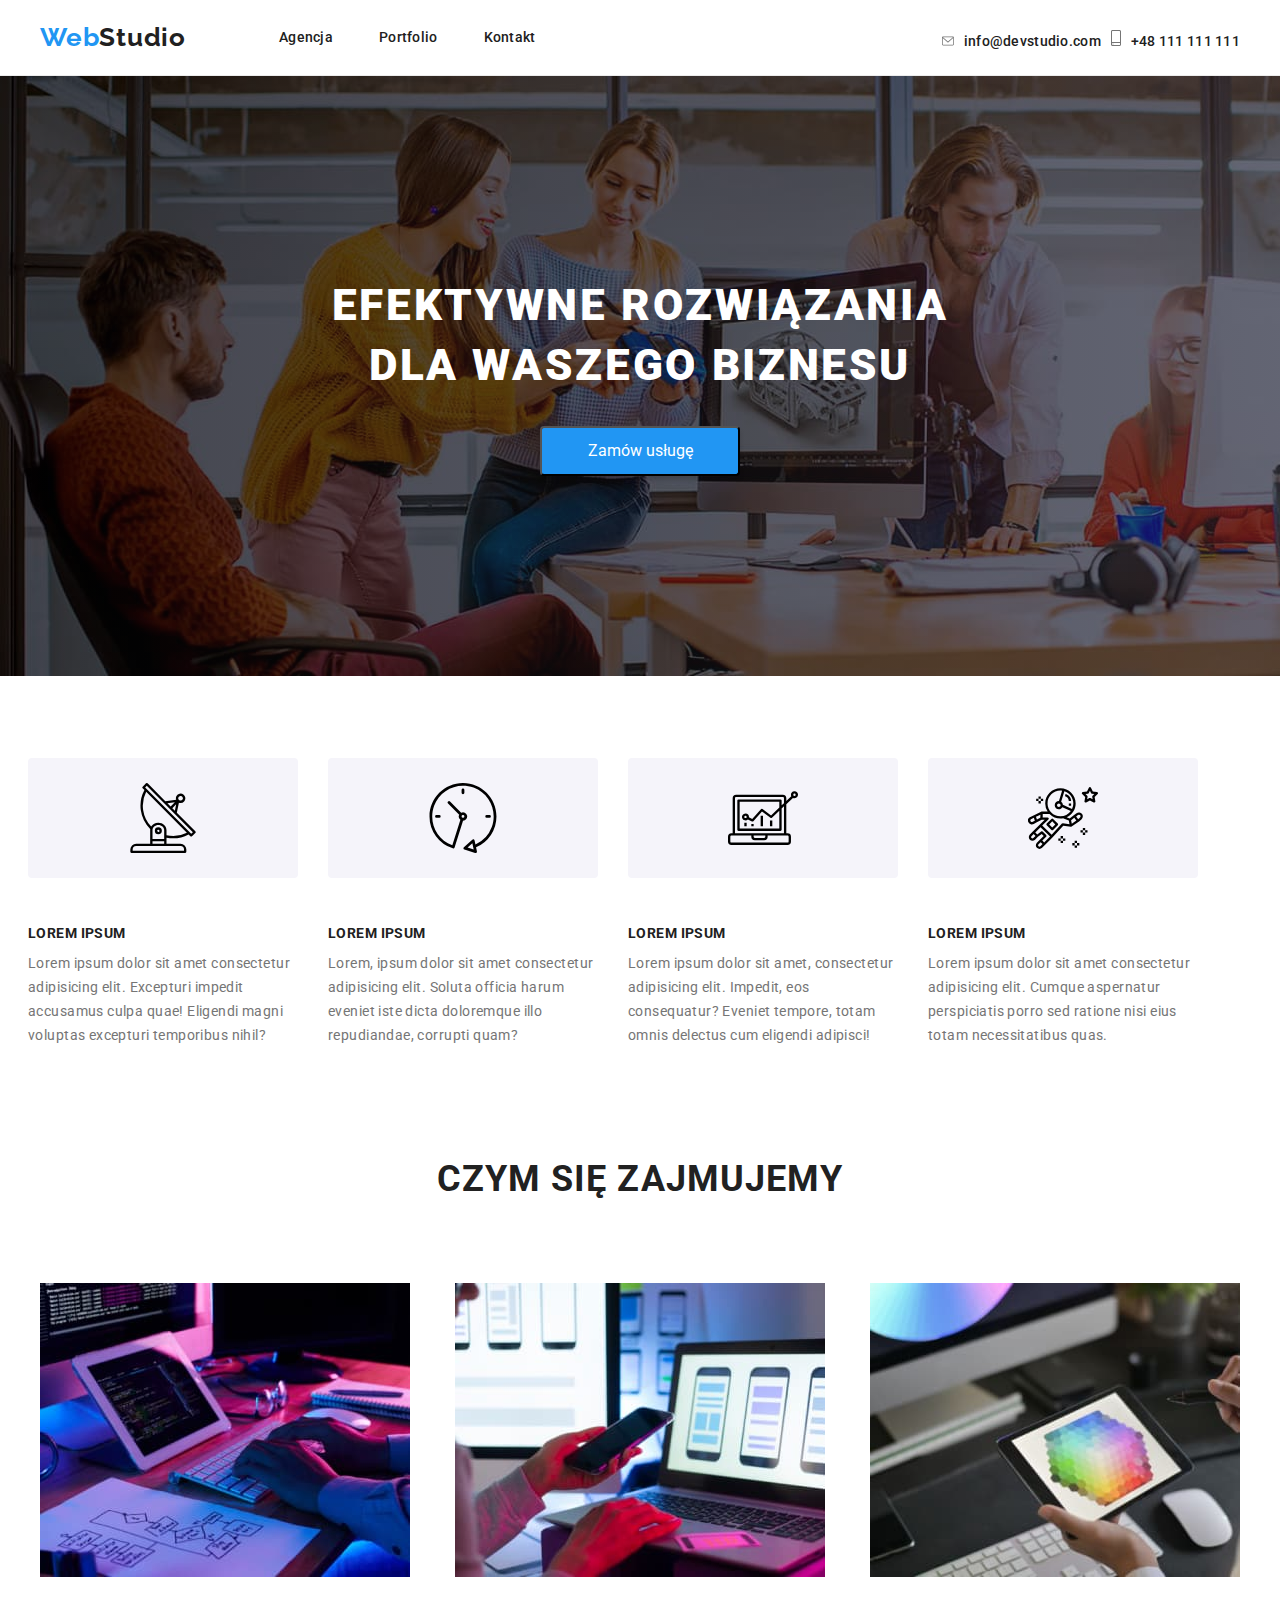
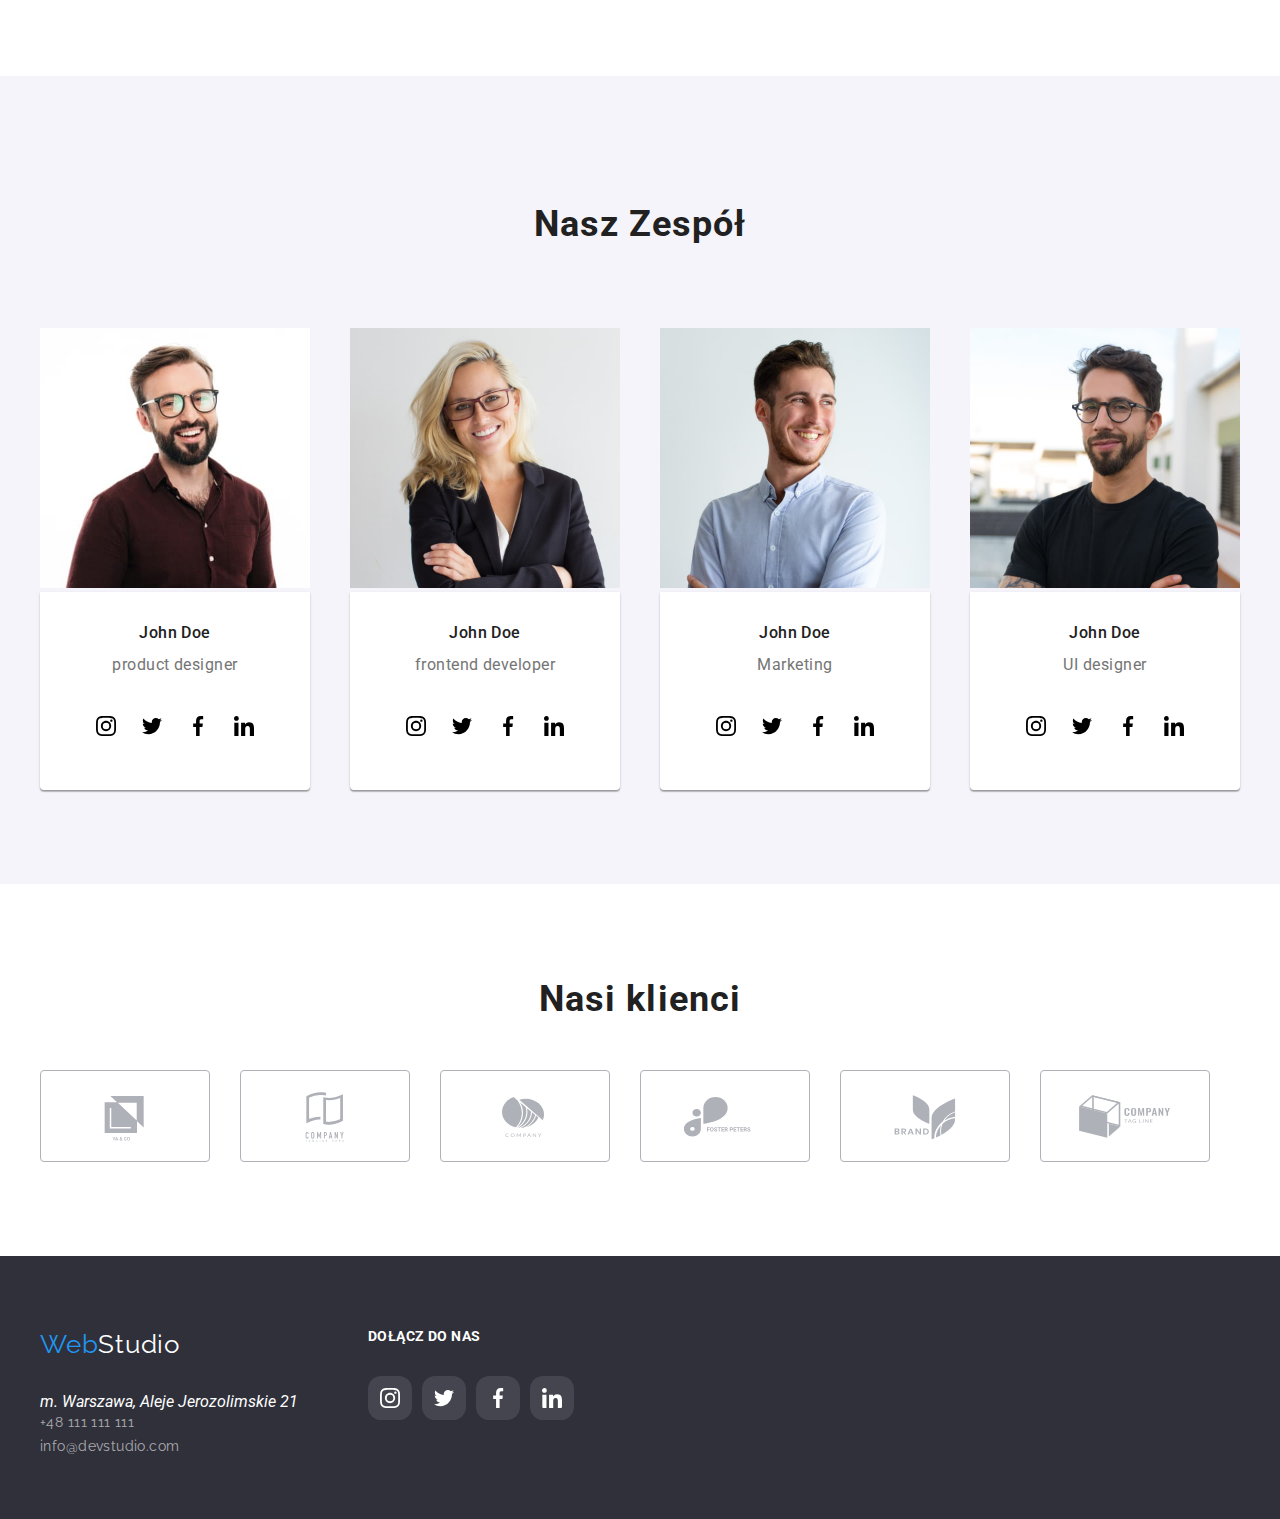
==== index.html @ 5918b205 "hw04 create" ====
<!DOCTYPE html>
<html lang="pl">
  <head>
    <meta charset="UTF-8" />
    <meta http-equiv="X-UA-Compatible" content="IE=edge" />
    <meta name="viewport" content="width=device-width, initial-scale=1.0" />
    <link
      rel="stylesheet"
      href="https://cdnjs.cloudflare.com/ajax/libs/modern-normalize/1.0.0/modern-normalize.min.css"
    />
    <link rel="stylesheet" href="css/styles.css" />
    <link rel="preconnect" href="https://fonts.googleapis.com" />
    <link rel="preconnect" href="https://fonts.gstatic.com" crossorigin />
    <link
      href="https://fonts.googleapis.com/css2?family=Raleway:wght@700&family=Roboto:wght@400;500;700;900&display=swap"
      rel="stylesheet"
    />
    <title>Studio</title>
  </head>
  <body>
    <header>
      <nav class="navigation">
        <div class="container navigation-box">
          <ul class="navigation-list-primary">
            <li class="logo">
              <a class="logo-header" href="#">
                <span class="logo-text-color-primary">Web</span>Studio</a
              >
            </li>
            <li class="agencja">
              <a href="index.html" class="link">Agencja</a>
            </li>
            <li class="portfolio">
              <a href="portfolio.html" class="link">Portfolio</a>
            </li>

            <li class="contact-header">
              <a href="#Kontakt" class="link">Kontakt</a>
            </li>
          </ul>
          <ul class="navigation-list-secondary">
            <li class="contact-phone">
              <svg width="10px" height="16px" class="logo-smartphone">
                <use href="/images/icons.svg#icon-smartphone"></use>
              </svg>
              <a href="#" class="contact-phone">+48 111 111 111</a>
            </li>
            <li class="contact-mail">
              <svg width="12px" height="10px" class="logo-envelope">
                <use href="/images/icons.svg#icon-envelope"></use>
              </svg>
              <a href="#" class="contact-mail">info@devstudio.com</a>
            </li>
          </ul>
        </div>
      </nav>
    </header>
    <main class="main">
      <div class="bg_color_top_main">
        <div class="container">
          <section class="title_main">
            <div class="section_main">
              <h1>
                <div class="title title_box">
                  EFEKTYWNE ROZWIĄZANIA DLA WASZEGO BIZNESU
                </div>
              </h1>
              <div class="button_box">
                <button type="button" class="button button_box" :hover :focus>
                  Zamów usługę
                </button>
              </div>
            </div>
          </section>
        </div>
      </div>
      <section class="section_content">
        <div class="container">
          <ul class="emulated-flex-gap">
            <li>
              <svg width="270px" height="120px" class="icons-atuty">
                <use href="/images/icons.svg#icon-antenna-1"></use>
              </svg>
            </li>
            <li>
              <svg width="270px" height="120px" class="icons-atuty">
                <use href="/images/icons.svg#icon-clock-1"></use>
              </svg>
            </li>
            <li>
              <svg width="270px" height="120px" class="icons-atuty">
                <use href="/images/icons.svg#icon-diagram-1"></use>
              </svg>
            </li>
            <li>
              <svg width="270px" height="120px" class="icons-atuty">
                <use href="/images/icons.svg#icon-astronaut-1"></use>
              </svg>
            </li>
          </ul>
          <ul class="content emulated-flex-gap">
            <li>
              <h2 class="title">Lorem Ipsum</h2>
              <p class="text">
                Lorem ipsum dolor sit amet consectetur adipisicing elit.
                Excepturi impedit accusamus culpa quae! Eligendi magni voluptas
                excepturi temporibus nihil?
              </p>
            </li>
            <li>
              <h2 class="title">Lorem Ipsum</h2>
              <p class="text">
                Lorem, ipsum dolor sit amet consectetur adipisicing elit. Soluta
                officia harum eveniet iste dicta doloremque illo repudiandae,
                corrupti quam?
              </p>
            </li>
            <li>
              <h2 class="title">Lorem Ipsum</h2>
              <p class="text">
                Lorem ipsum dolor sit amet, consectetur adipisicing elit.
                Impedit, eos consequatur? Eveniet tempore, totam omnis delectus
                cum eligendi adipisci!
              </p>
            </li>
            <li>
              <h2 class="title">Lorem Ipsum</h2>
              <p class="text">
                Lorem ipsum dolor sit amet consectetur adipisicing elit. Cumque
                aspernatur perspiciatis porro sed ratione nisi eius totam
                necessitatibus quas.
              </p>
            </li>
          </ul>
        </div>
      </section>
      <section class="our_job">
        <div class="container">
          <h2 class="title-main">CZYM SIĘ ZAJMUJEMY</h2>
          <ul class="our_jobs_list">
            <li>
              <img
                class="graph"
                src="images/obrazek1.jpg"
                width="370"
                height="294"
                alt="picture of a programist"
              />
            </li>
            <li>
              <img
                class="graph"
                src="images/obrazek2.jpg"
                width="370"
                height="294"
                alt="picture of a mobile tester"
              />
            </li>
            <li>
              <img
                class="graph"
                src="images/obrazek3.jpg"
                width="370"
                height="294"
                alt="picture of a graphic designer"
              />
            </li>
          </ul>
        </div>
      </section>
      <section class="our_team bg_color_bottom_main">
        <div class="container">
          <h2 class="title-main">Nasz Zespół</h2>
          <ul class="cards">
            <li class="card">
              <figure>
                <img
                  src="images/osoba1.jpg"
                  width="270"
                  height="260"
                  alt="picture of a product designer"
                />
                <figcaption>
                  <p class="person">John Doe</p>
                  <p class="function">product designer</p>
                  <div class="icons_person">
                    <ul class="icons-list">
                      <li class="icons-item-list">
                        <svg width="44px" height="44px" class="icon-person">
                          <use href="/images/icons.svg#icon-instagram-2"></use>
                        </svg>
                      </li>
                      <li>
                        <svg width="44px" height="44px" class="icon-person">
                          <use href="/images/icons.svg#icon-twitter-1"></use>
                        </svg>
                      </li>
                      <li>
                        <svg width="44px" height="44px" class="icon-person">
                          <use href="/images/icons.svg#icon-facebook-1"></use>
                        </svg>
                      </li>
                      <li>
                        <svg width="44px" height="44px" class="icon-person">
                          <use href="/images/icons.svg#icon-linkedin-1"></use>
                        </svg>
                      </li>
                    </ul>
                  </div>
                </figcaption>
              </figure>
            </li>
            <li class="card">
              <figure>
                <img
                  src="images/osoba2.jpg"
                  width="270"
                  height="260"
                  alt="picture of a frontend developer"
                />
                <figcaption>
                  <p class="person">John Doe</p>
                  <p class="function">frontend developer</p>
                  <div class="icons_person">
                    <ul class="icons-list">
                      <li class="icons-item-list">
                        <svg width="44px" height="44px" class="icon-person">
                          <use href="/images/icons.svg#icon-instagram-2"></use>
                        </svg>
                      </li>
                      <li>
                        <svg width="44px" height="44px" class="icon-person">
                          <use href="/images/icons.svg#icon-twitter-1"></use>
                        </svg>
                      </li>
                      <li>
                        <svg width="44px" height="44px" class="icon-person">
                          <use href="/images/icons.svg#icon-facebook-1"></use>
                        </svg>
                      </li>
                      <li>
                        <svg width="44px" height="44px" class="icon-person">
                          <use href="/images/icons.svg#icon-linkedin-1"></use>
                        </svg>
                      </li>
                    </ul>
                  </div>
                </figcaption>
              </figure>
            </li>
            <li class="card">
              <figure>
                <img
                  src="images/osoba3.jpg"
                  width="270"
                  height="260"
                  alt="picture of a marketing"
                />
                <figcaption>
                  <p class="person">John Doe</p>
                  <p class="function">Marketing</p>
                  <div class="icons_person">
                    <ul class="icons-list">
                      <li class="icons-item-list">
                        <svg width="44px" height="44px" class="icon-person">
                          <use href="/images/icons.svg#icon-instagram-2"></use>
                        </svg>
                      </li>
                      <li>
                        <svg width="44px" height="44px" class="icon-person">
                          <use href="/images/icons.svg#icon-twitter-1"></use>
                        </svg>
                      </li>
                      <li>
                        <svg width="44px" height="44px" class="icon-person">
                          <use href="/images/icons.svg#icon-facebook-1"></use>
                        </svg>
                      </li>
                      <li>
                        <svg width="44px" height="44px" class="icon-person">
                          <use href="/images/icons.svg#icon-linkedin-1"></use>
                        </svg>
                      </li>
                    </ul>
                  </div>
                </figcaption>
              </figure>
            </li>
            <li class="card">
              <figure>
                <img
                  src="images/osoba4.jpg"
                  width="270"
                  height="260"
                  alt="picture of a UI designer"
                />
                <figcaption>
                  <p class="person">John Doe</p>
                  <p class="function">UI designer</p>
                  <div class="icons_person">
                    <ul class="icons-list">
                      <li class="icons-item-list">
                        <svg width="44px" height="44px" class="icon-person">
                          <use href="/images/icons.svg#icon-instagram-2"></use>
                        </svg>
                      </li>
                      <li>
                        <svg width="44px" height="44px" class="icon-person">
                          <use href="/images/icons.svg#icon-twitter-1"></use>
                        </svg>
                      </li>
                      <li>
                        <svg width="44px" height="44px" class="icon-person">
                          <use href="/images/icons.svg#icon-facebook-1"></use>
                        </svg>
                      </li>
                      <li>
                        <svg width="44px" height="44px" class="icon-person">
                          <use href="/images/icons.svg#icon-linkedin-1"></use>
                        </svg>
                      </li>
                    </ul>
                  </div>
                </figcaption>
              </figure>
            </li>
          </ul>
        </div>
      </section>
      <section>
        <div class="container">
          <h2 class="title-customers">Nasi klienci</h2>
<ul class="customers_list">
  <li class="customers_list_item"><svg width="170px" height="92px" class="icon-customer">
    <use href="/images/icons.svg#icon-Logo"></use>
  </svg></li>
  <li class="customers_list_item"><svg width="170px" height="92px" class="icon-customer">
    <use href="/images/icons.svg#icon-Logo-1"></use>
  </svg></li>
  <li class="customers_list_item"><svg width="170px" height="92px" class="icon-customer">
    <use href="/images/icons.svg#icon-Logo-2"></use>
  </svg></li>
  <li class="customers_list_item"><svg width="170px" height="92px" class="icon-customer">
    <use href="/images/icons.svg#icon-Logo-3"></use>
  </svg></li>
  <li class="customers_list_item"><svg width="170px" height="92px" class="icon-customer">
    <use href="/images/icons.svg#icon-Logo-4"></use>
  </svg></li>
  <li class="customers_list_item"><svg width="170px" height="92px" class="icon-customer">
    <use href="/images/icons.svg#icon-Logo-5"></use>
  </svg></li>
</ul>
      </section>
    </main>

    <footer class="footer">
      <div class="container">
        <ul class="foot_align">
          <li class="foot-left">
            <a href="WebStudio" class="link link_logo"
              ><span class="blue-color">Web</span
              ><span class="white-color">Studio</span></a
            >

            <address class="address">
              <ul>
                <li>
                  <p class="white-color">m. Warszawa, Aleje Jerozolimskie 21</p>
                </li>
                <li>
                  <a href="tel:+48111111111" class="link">+48 111 111 111</a>
                </li>
                <li>
                  <a href="mailto:info@devstudio.com" class="link"
                    >info@devstudio.com</a
                  >
                </li>
              </ul>
            </address>
          </li>
          <li class="foot-right">
            <p class="joinus">dołącz do nas</p>
            <ul class="joinus-list">
              <li class="joinus-item-list">
                <svg width="44px" height="44px" class="icon-joinus">
                  <use href="/images/icons.svg#icon-instagram-2"></use>
                </svg>
              </li>
              <li>
                <svg width="44px" height="44px" class="icon-joinus">
                  <use href="/images/icons.svg#icon-twitter-1"></use>
                </svg>
              </li>
              <li>
                <svg width="44px" height="44px" class="icon-joinus">
                  <use href="/images/icons.svg#icon-facebook-1"></use>
                </svg>
              </li>
              <li>
                <svg width="44px" height="44px" class="icon-joinus">
                  <use href="/images/icons.svg#icon-linkedin-1"></use>
                </svg>
              </li>
            </ul>
          </li>
        </ul>
      </div>
    </footer>
  </body>
</html>
---- css/styles.css ----
:root {
  --main-color: #212121;
  --secondary-color: #2196f3;
  --third-color: #757575;
}

h1,
h2,
h3,
p,
ul,
li {
  margin: 0;
  padding: 0;
  border: 0;
  font-size: 100%;
  font: inherit;
  vertical-align: baseline;
  list-style-type: none;
}

body {
  font-family: "Roboto", sans-serif;
  background-color: #ffffff;
  color: var(--third-color, grey);
}

ul {
  list-style-type: none;
}

a {
  text-decoration: none;
}

.logo .logo-text-color-primary {
  color: var(--secondary-color, blue);
}
.logo a {
  color: black;
}

.navigation a {
  color: var(--main-color, black);
  font-weight: 500;
  font-size: 14px;
  line-height: 1.14;
  letter-spacing: 0.28px;
}

.navbar .contact {
  font-weight: 500;
  font-size: 14px;
  line-height: 1.143;
  letter-spacing: 0.02em;
}

.logo a {
  font-family: "Raleway";
  font-style: normal;
  font-weight: 700;
  font-size: 26px;
  line-height: 1;
  letter-spacing: 0.78px;
}

.button {
  cursor: pointer;
  width: 200px;
  height: 50px;
  border-radius: 4px;
  box-shadow: 0px 4px 4px 0px rgba(0, 0, 0, 0.15);
}

button:hover,
button:focus {
  color: var(--secondary-color, blue);
}

.navigation a:hover,
.navigation a:focus,
.navigation a:active {
  color: var(--secondary-color, blue);
}

.section_main .title {
  font-style: normal;
  font-weight: 900;
  font-size: 44px;
  line-height: 1.36;
  text-align: center;
  letter-spacing: 0.06em;
  text-transform: uppercase;
  color: #ffffff;
}
.content .text {
  font-size: 14px;
  line-height: 1.71;
  letter-spacing: 0.03em;
}

.content .title {
  font-style: normal;
  font-weight: 700;
  font-size: 14px;
  line-height: 1.14;
  letter-spacing: 0.03em;
  text-transform: uppercase;
  color: var(--main-color, black);
  padding-bottom: 10px;
}
.main .title-main {
  font-style: normal;
  font-weight: 700;
  font-size: 36px;
  line-height: 3;
  text-align: center;
  letter-spacing: 0.03em;
  color: var(--main-color, black);
}
.person {
  font-weight: 500;
  font-size: 16px;
  line-height: 1.357;
  text-align: center;
  letter-spacing: 0.03em;
  color: var(--main-color, black);
}
.function {
  line-height: 1.357;
  text-align: center;
  letter-spacing: 0.03em;
}
footer {
  background-color: #2f303a;
}
.footer .link {
  text-decoration: none;
  font-family: "Raleway";
  font-style: normal;
  font-size: 26px;
  line-height: 2.21;
  letter-spacing: 0.03em;
}
.address .white-color,
.footer .white-color {
  color: #ffffff;
}
.address .link {
  font-size: 14px;
  line-height: 1.71;
  letter-spacing: 0.03em;
  color: rgba(255, 255, 255, 0.6);
}
.address .link:hover,
.address .link:focus,
.address .link:active,
.address .white-color:hover,
.address .white-color:focus,
.address .white-color:active,
.footer .link .blue-color {
  color: var(--secondary-color, blue);
}
.portfolio-main .name {
  font-weight: 700;
  font-size: 18px;
  line-height: 2.57;
  letter-spacing: 0.06em;
  color: var(--main-color, black);
}

.portfolio-main .filter {
  font-weight: 400;
  font-size: 16px;
  line-height: 30px;
  letter-spacing: 0.03em;
}

*,
*::before,
*::after {
  padding: 0;
  margin: 0;
  box-sizing: border-box;
}

.container {
  width: 1200px;
  margin: 0 auto;
}

.navigation {
  display: flex;
  align-items: baseline;
  justify-content: space-between;
  border-bottom: 1px solid #ececec;
  padding-top: 24px;
  padding-bottom: 25px;
}

.navigation-list-primary {
  display: flex;
  align-items: center;
  justify-content: flex-start;
  background-color: #ffffff;
}

.navigation-list-secondary {
  display: flex;
  justify-content: flex-end;
  margin-left: auto;
  align-items: baseline;
}

.logo {
  background-color: #ffffff;
}

.agencja {
  padding-left: 93px;
}

.portfolio {
  padding-left: 46px;
}

.contact-header {
  padding-left: 46px;
}

header {
  background-color: #ffffff;
  margin: 0 auto;
}

.contact-phone {
  display: flex;
  order: 2;
  padding-left: 10px;
  align-items: baseline;
}

.contact-mail {
  display: flex;
  padding-left: 10px;
  order: 1;
  align-items: baseline;
}

.logo-envelope,
.logo-smartphone {
  display: inline-flex;
  fill: #757575;
  cursor: pointer;
}

.logo-envelope:hover,
.logo-smartphone:hover {
  fill: #2196f3;
}
.navigation-box {
  display: flex;
  align-items: baseline;
}

.bg_color_top_main {
  background-color: #2f303a;
  background-image: linear-gradient(
      to right,
      rgba(0, 0, 0, 0.5),
      rgba(47, 48, 58, 0.4)
    ),
    url(/images/backgroundimg.jpg);
  background-size: cover;
  background-repeat: no-repeat;
  max-width: 1600px;
  height: 600px;
  margin: 0 auto;
}

.title-box {
  display: flex;
  justify-content: center;
  max-width: 696px;
}

.section_main {
  display: flex;
  flex-wrap: wrap;
  flex-direction: column;
  padding-left: 252px;
  padding-top: 200px;
  padding-right: 252px;
}

.button_box button {
  display: flex;
  align-items: center;
  justify-content: center;
  width: 200px;
  height: 50px;
  background-color: #2196f3;
  color: #ffffff;
  margin-bottom: 200px;
  flex-shrink: 0;
  margin-top: 30px;
  margin-left: auto;
  margin-right: auto;
}

.content ul {
  display: flex;
  flex-wrap: wrap;
}

.content li {
  display: block;
  margin: 30px 0;
  width: 270px;
  height: 75px;
}

.emulated-flex-gap > * {
  margin-bottom: 30px;
}

.emulated-flex-gap {
  display: flex;
  flex-wrap: wrap;
  margin: -12px 0 0 -12px;
  width: 100%;
  gap: 30px;
}

li > .icons-atuty {
  display: flex;
  padding: 25px 100px;
  border-radius: 4px;
  background: #f5f4fa;
  margin-top: 94px;
}

.our_job {
  margin-top: 94px;
}

img {
  margin: 0;
  border: 0;
  border-bottom: 0px;
  border-top: 0px;
  border-style: none;
}

.our_jobs_list {
  display: flex;
  justify-content: space-between;
  align-items: center;
  padding-bottom: 94px;
  padding-top: 50px;
}

.person {
  margin: 0;
  padding-top: 30px;
  border-bottom: 0px;
  border-top: 0px;
  border-style: none;
}

.function {
  margin-top: 10px;
}

.cards {
  display: flex;
  justify-content: space-between;
  align-items: center;
  padding-bottom: 94px;
  padding-top: 50px;
}

.bg_color_bottom_main {
  background-color: #f5f4fa;
}

figcaption {
  border-top: 0px;
  border-radius: 0px 0px 4px 4px;
  box-shadow: 0px 2px 1px 0px rgba(0, 0, 0, 0.2),
    0px 1px 1px 0px rgba(0, 0, 0, 0.14), 0px 1px 3px 0px rgba(0, 0, 0, 0.12);
  background-color: #ffffff;
}

.our_team .title-main {
  padding-top: 94px;
}

.address {
  margin: 0;
  padding-top: 20px;
  padding-bottom: 60px;
  padding-right: 70px;
  list-style-type: none;
}

.link_logo {
  margin: 0px auto;
  padding-top: 60px;
}

.btn_menu {
  width: 100%;
  height: 100%;
  padding: 6px 22px;
  border-radius: 4px;
  background: #f5f4fa;
}
.btn_menu:focus,
.btn_menu:hover,
.btn_menu:active {
  color: #fff;
  text-align: center;
  border-radius: 4px;
  background: #2196f3;
  box-shadow: 0px 2px 2px 0px rgba(0, 0, 0, 0.12),
    0px 1px 2px 0px rgba(0, 0, 0, 0.08), 0px 3px 1px 0px rgba(0, 0, 0, 0.1);
}

.buttons-list {
  display: flex;
  flex-direction: row;
  justify-content: center;
  padding-top: 94px;
  text-align: center;
}

.buttons-list > li {
  padding-right: 8px;
}

.portfolio-cards {
  display: flex;
  flex-wrap: wrap;
  gap: 30px;
  padding: 0;
  list-style: none;
  padding-top: 50px;
  padding-bottom: 94px;
}

.portfolio-card {
  display: block;
  border: 1px solid #eee;
}

.portfolio-card:hover,
.portfolio-card:focus {
  box-shadow: 1px 4px 6px 0px rgba(0, 0, 0, 0.16),
    0px 4px 4px 0px rgba(0, 0, 0, 0.06), 0px 1px 1px 0px rgba(0, 0, 0, 0.12);
}
.name {
  display: flex;
  padding-top: 20px;
  padding-left: 24px;
}

.filter {
  padding-top: 4px;
  padding-left: 24px;
  line-height: 30px;
}

.portfolio-caption {
  max-width: 370px;
  padding-bottom: 20px;
}

figure {
  margin-inline: 0px;
}

.icon-person {
  display: block;
  padding: 12px;
}

.icons_person {
  display: flex;
  flex-wrap: wrap;
  flex-direction: row;
  width: 100%;
  gap: 34px;
}
.icons-list {
  display: flex;
  align-items: baseline;
  width: 270px;
  justify-content: space-between;
  padding: 28px 44px 42px;
}

.icon-person:hover {
  border-radius: 30%;
  background: #2196f3;
  fill: #fff;
}

.joinus {
  display: block;
  color: #fff;
  font-size: 14px;
  font-family: Roboto;
  font-style: normal;
  font-weight: 700;
  line-height: normal;
  letter-spacing: 0.42px;
  text-transform: uppercase;
}

.foot_align {
  margin: 0;
  display: flex;
  flex-direction: row;
  padding-top: 60px;
}

.foot-right {
  margin: 0;
  padding-top: 12px;
}

.joinus-list {
  display: flex;
  align-items: baseline;
  width: 206px;
  justify-content: space-between;
  padding: 32px 0;
}

.icon-joinus {
  fill: #ffffff;
  background: rgba(255, 255, 255, 0.1);
  border-radius: 30%;
  padding: 12px;
}

.icon-joinus:hover {
  background: #2196f3;
}

.title-customers {
  color: #212121;
  text-align: center;
  font-size: 36px;
  font-family: Roboto;
  font-style: normal;
  font-weight: 700;
  line-height: normal;
  letter-spacing: 1.08px;
  padding-top: 94px;
  padding-bottom: 50px;
}

.icon-customer {
  display: flex;
  padding: 17.71px 32px 14.25px 32px;
  border-radius: 4px;
  border: 1px solid #afb1b8;
  fill: #afb1b8;
}

.icon-customer:hover {
  fill: #2196f3;
  border-radius: 4px;
  border: 1px solid #2196f3;
}

.customers_list {
  display: flex;
  align-items: center;
  justify-content: space-between;
  width: 1170px;
  padding-bottom: 94px;
}
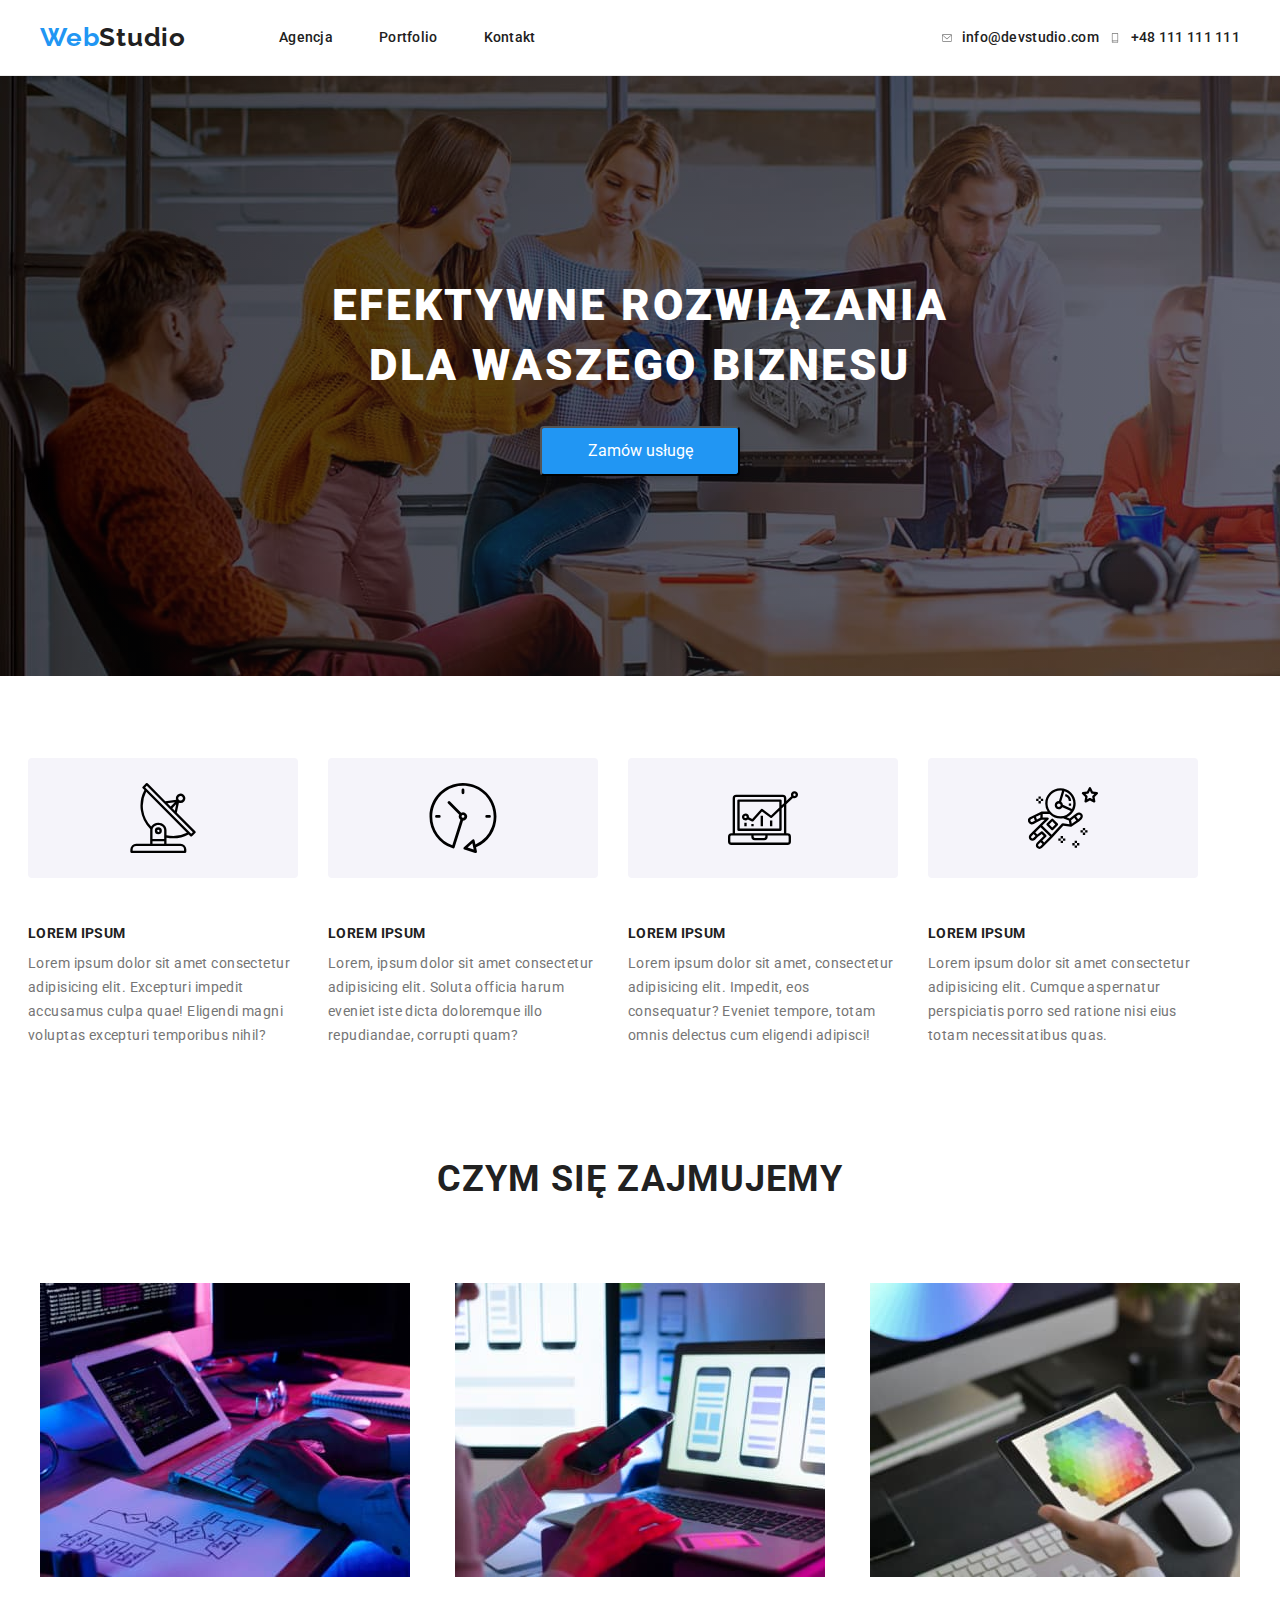
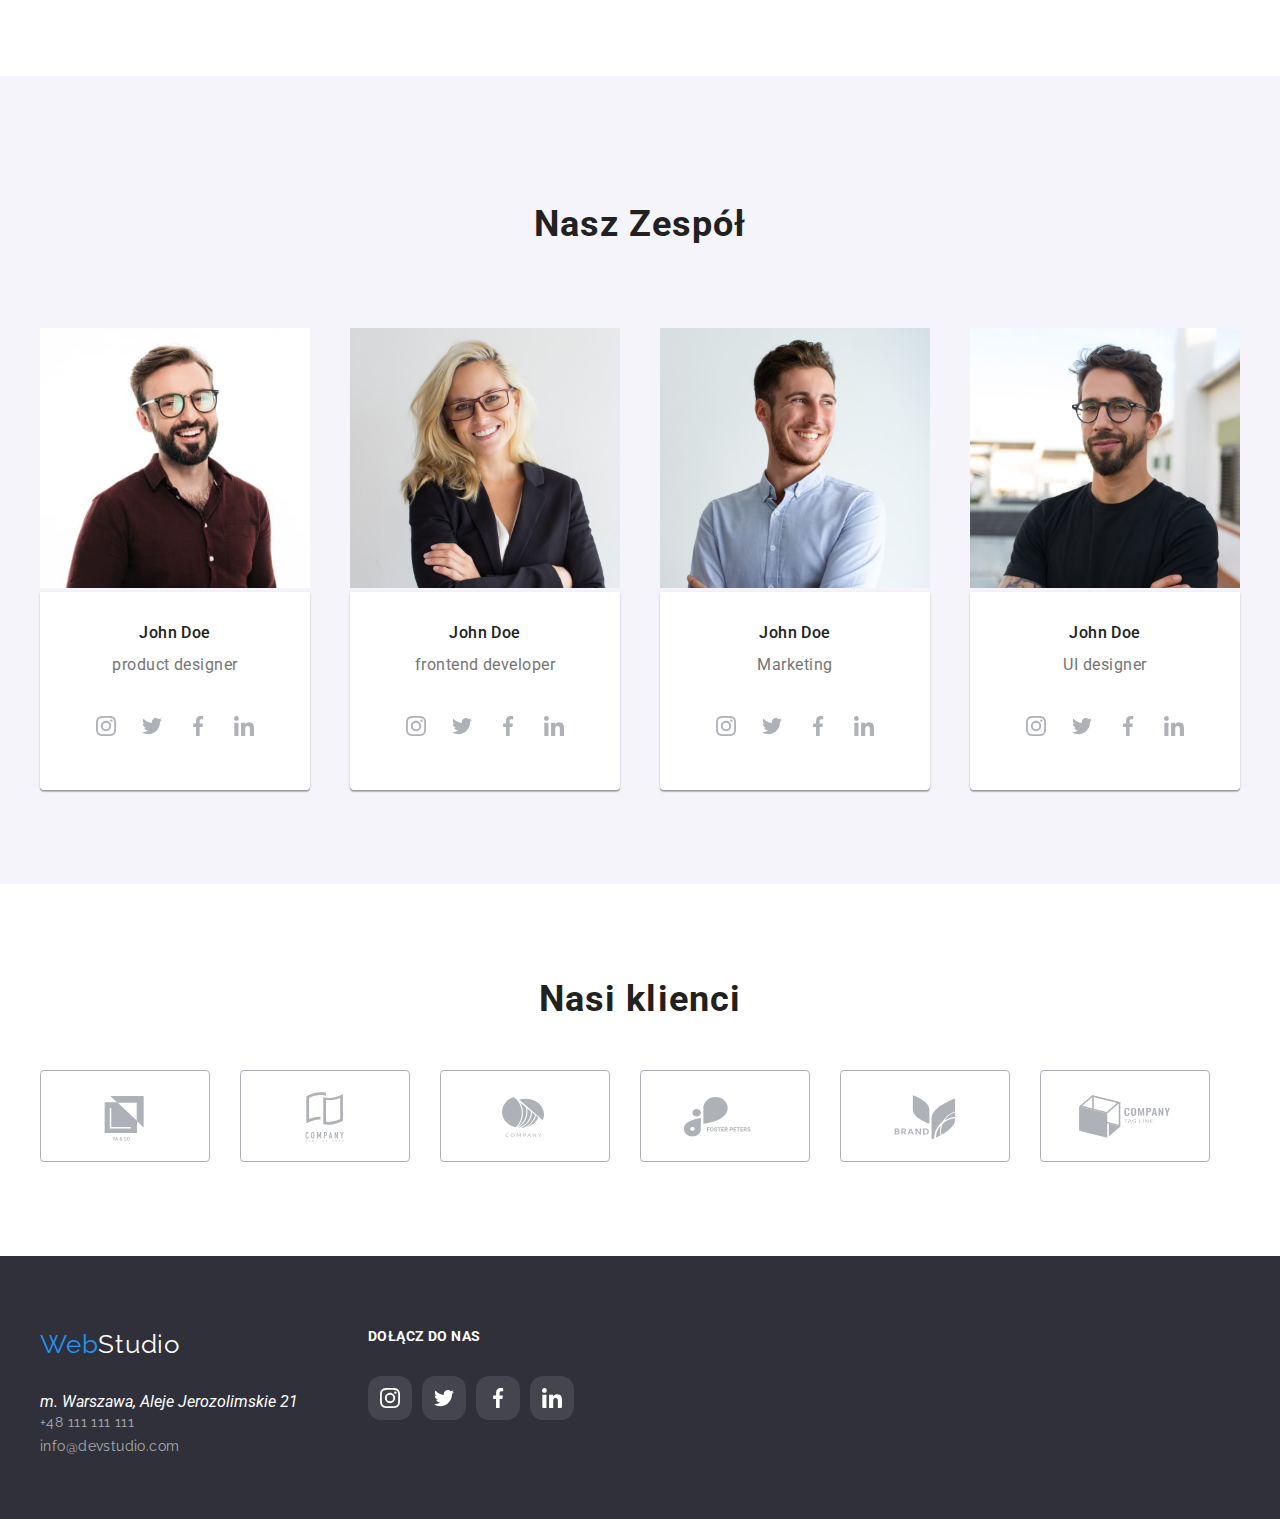
==== commit 3290be0b: "changes after mentor's comment" ====
--- a/index.html
+++ b/index.html
@@ -40,14 +40,14 @@
           </ul>
           <ul class="navigation-list-secondary">
             <li class="contact-phone">
-              <svg width="10px" height="16px" class="logo-smartphone">
-                <use href="/images/icons.svg#icon-smartphone"></use>
+              <svg width="12px" height="10px" class="logo-smartphone">
+                <use href="images/icons.svg#icon-smartphone"></use>
               </svg>
               <a href="#" class="contact-phone">+48 111 111 111</a>
             </li>
             <li class="contact-mail">
-              <svg width="12px" height="10px" class="logo-envelope">
-                <use href="/images/icons.svg#icon-envelope"></use>
+              <svg width="10px" height="16px" class="logo-envelope">
+                <use href="images/icons.svg#icon-envelope"></use>
               </svg>
               <a href="#" class="contact-mail">info@devstudio.com</a>
             </li>
@@ -79,22 +79,22 @@
           <ul class="emulated-flex-gap">
             <li>
               <svg width="270px" height="120px" class="icons-atuty">
-                <use href="/images/icons.svg#icon-antenna-1"></use>
+                <use href="images/icons.svg#icon-antenna-1"></use>
               </svg>
             </li>
             <li>
               <svg width="270px" height="120px" class="icons-atuty">
-                <use href="/images/icons.svg#icon-clock-1"></use>
+                <use href="images/icons.svg#icon-clock-1"></use>
               </svg>
             </li>
             <li>
               <svg width="270px" height="120px" class="icons-atuty">
-                <use href="/images/icons.svg#icon-diagram-1"></use>
+                <use href="images/icons.svg#icon-diagram-1"></use>
               </svg>
             </li>
             <li>
               <svg width="270px" height="120px" class="icons-atuty">
-                <use href="/images/icons.svg#icon-astronaut-1"></use>
+                <use href="images/icons.svg#icon-astronaut-1"></use>
               </svg>
             </li>
           </ul>
@@ -187,22 +187,22 @@
                     <ul class="icons-list">
                       <li class="icons-item-list">
                         <svg width="44px" height="44px" class="icon-person">
-                          <use href="/images/icons.svg#icon-instagram-2"></use>
-                        </svg>
-                      </li>
-                      <li>
-                        <svg width="44px" height="44px" class="icon-person">
-                          <use href="/images/icons.svg#icon-twitter-1"></use>
-                        </svg>
-                      </li>
-                      <li>
-                        <svg width="44px" height="44px" class="icon-person">
-                          <use href="/images/icons.svg#icon-facebook-1"></use>
-                        </svg>
-                      </li>
-                      <li>
-                        <svg width="44px" height="44px" class="icon-person">
-                          <use href="/images/icons.svg#icon-linkedin-1"></use>
+                          <use href="images/icons.svg#icon-instagram-2"></use>
+                        </svg>
+                      </li>
+                      <li>
+                        <svg width="44px" height="44px" class="icon-person">
+                          <use href="images/icons.svg#icon-twitter-1"></use>
+                        </svg>
+                      </li>
+                      <li>
+                        <svg width="44px" height="44px" class="icon-person">
+                          <use href="images/icons.svg#icon-facebook-1"></use>
+                        </svg>
+                      </li>
+                      <li>
+                        <svg width="44px" height="44px" class="icon-person">
+                          <use href="images/icons.svg#icon-linkedin-1"></use>
                         </svg>
                       </li>
                     </ul>
@@ -225,22 +225,22 @@
                     <ul class="icons-list">
                       <li class="icons-item-list">
                         <svg width="44px" height="44px" class="icon-person">
-                          <use href="/images/icons.svg#icon-instagram-2"></use>
-                        </svg>
-                      </li>
-                      <li>
-                        <svg width="44px" height="44px" class="icon-person">
-                          <use href="/images/icons.svg#icon-twitter-1"></use>
-                        </svg>
-                      </li>
-                      <li>
-                        <svg width="44px" height="44px" class="icon-person">
-                          <use href="/images/icons.svg#icon-facebook-1"></use>
-                        </svg>
-                      </li>
-                      <li>
-                        <svg width="44px" height="44px" class="icon-person">
-                          <use href="/images/icons.svg#icon-linkedin-1"></use>
+                          <use href="images/icons.svg#icon-instagram-2"></use>
+                        </svg>
+                      </li>
+                      <li>
+                        <svg width="44px" height="44px" class="icon-person">
+                          <use href="images/icons.svg#icon-twitter-1"></use>
+                        </svg>
+                      </li>
+                      <li>
+                        <svg width="44px" height="44px" class="icon-person">
+                          <use href="images/icons.svg#icon-facebook-1"></use>
+                        </svg>
+                      </li>
+                      <li>
+                        <svg width="44px" height="44px" class="icon-person">
+                          <use href="images/icons.svg#icon-linkedin-1"></use>
                         </svg>
                       </li>
                     </ul>
@@ -263,22 +263,22 @@
                     <ul class="icons-list">
                       <li class="icons-item-list">
                         <svg width="44px" height="44px" class="icon-person">
-                          <use href="/images/icons.svg#icon-instagram-2"></use>
-                        </svg>
-                      </li>
-                      <li>
-                        <svg width="44px" height="44px" class="icon-person">
-                          <use href="/images/icons.svg#icon-twitter-1"></use>
-                        </svg>
-                      </li>
-                      <li>
-                        <svg width="44px" height="44px" class="icon-person">
-                          <use href="/images/icons.svg#icon-facebook-1"></use>
-                        </svg>
-                      </li>
-                      <li>
-                        <svg width="44px" height="44px" class="icon-person">
-                          <use href="/images/icons.svg#icon-linkedin-1"></use>
+                          <use href="images/icons.svg#icon-instagram-2"></use>
+                        </svg>
+                      </li>
+                      <li>
+                        <svg width="44px" height="44px" class="icon-person">
+                          <use href="images/icons.svg#icon-twitter-1"></use>
+                        </svg>
+                      </li>
+                      <li>
+                        <svg width="44px" height="44px" class="icon-person">
+                          <use href="images/icons.svg#icon-facebook-1"></use>
+                        </svg>
+                      </li>
+                      <li>
+                        <svg width="44px" height="44px" class="icon-person">
+                          <use href="images/icons.svg#icon-linkedin-1"></use>
                         </svg>
                       </li>
                     </ul>
@@ -301,22 +301,22 @@
                     <ul class="icons-list">
                       <li class="icons-item-list">
                         <svg width="44px" height="44px" class="icon-person">
-                          <use href="/images/icons.svg#icon-instagram-2"></use>
-                        </svg>
-                      </li>
-                      <li>
-                        <svg width="44px" height="44px" class="icon-person">
-                          <use href="/images/icons.svg#icon-twitter-1"></use>
-                        </svg>
-                      </li>
-                      <li>
-                        <svg width="44px" height="44px" class="icon-person">
-                          <use href="/images/icons.svg#icon-facebook-1"></use>
-                        </svg>
-                      </li>
-                      <li>
-                        <svg width="44px" height="44px" class="icon-person">
-                          <use href="/images/icons.svg#icon-linkedin-1"></use>
+                          <use href="images/icons.svg#icon-instagram-2"></use>
+                        </svg>
+                      </li>
+                      <li>
+                        <svg width="44px" height="44px" class="icon-person">
+                          <use href="images/icons.svg#icon-twitter-1"></use>
+                        </svg>
+                      </li>
+                      <li>
+                        <svg width="44px" height="44px" class="icon-person">
+                          <use href="images/icons.svg#icon-facebook-1"></use>
+                        </svg>
+                      </li>
+                      <li>
+                        <svg width="44px" height="44px" class="icon-person">
+                          <use href="images/icons.svg#icon-linkedin-1"></use>
                         </svg>
                       </li>
                     </ul>
@@ -332,22 +332,22 @@
           <h2 class="title-customers">Nasi klienci</h2>
 <ul class="customers_list">
   <li class="customers_list_item"><svg width="170px" height="92px" class="icon-customer">
-    <use href="/images/icons.svg#icon-Logo"></use>
-  </svg></li>
-  <li class="customers_list_item"><svg width="170px" height="92px" class="icon-customer">
-    <use href="/images/icons.svg#icon-Logo-1"></use>
-  </svg></li>
-  <li class="customers_list_item"><svg width="170px" height="92px" class="icon-customer">
-    <use href="/images/icons.svg#icon-Logo-2"></use>
-  </svg></li>
-  <li class="customers_list_item"><svg width="170px" height="92px" class="icon-customer">
-    <use href="/images/icons.svg#icon-Logo-3"></use>
-  </svg></li>
-  <li class="customers_list_item"><svg width="170px" height="92px" class="icon-customer">
-    <use href="/images/icons.svg#icon-Logo-4"></use>
-  </svg></li>
-  <li class="customers_list_item"><svg width="170px" height="92px" class="icon-customer">
-    <use href="/images/icons.svg#icon-Logo-5"></use>
+    <use href="images/icons.svg#icon-Logo"></use>
+  </svg></li>
+  <li class="customers_list_item"><svg width="170px" height="92px" class="icon-customer">
+    <use href="images/icons.svg#icon-Logo-1"></use>
+  </svg></li>
+  <li class="customers_list_item"><svg width="170px" height="92px" class="icon-customer">
+    <use href="images/icons.svg#icon-Logo-2"></use>
+  </svg></li>
+  <li class="customers_list_item"><svg width="170px" height="92px" class="icon-customer">
+    <use href="images/icons.svg#icon-Logo-3"></use>
+  </svg></li>
+  <li class="customers_list_item"><svg width="170px" height="92px" class="icon-customer">
+    <use href="images/icons.svg#icon-Logo-4"></use>
+  </svg></li>
+  <li class="customers_list_item"><svg width="170px" height="92px" class="icon-customer">
+    <use href="images/icons.svg#icon-Logo-5"></use>
   </svg></li>
 </ul>
       </section>
@@ -383,22 +383,22 @@
             <ul class="joinus-list">
               <li class="joinus-item-list">
                 <svg width="44px" height="44px" class="icon-joinus">
-                  <use href="/images/icons.svg#icon-instagram-2"></use>
+                  <use href="images/icons.svg#icon-instagram-2"></use>
                 </svg>
               </li>
               <li>
                 <svg width="44px" height="44px" class="icon-joinus">
-                  <use href="/images/icons.svg#icon-twitter-1"></use>
+                  <use href="images/icons.svg#icon-twitter-1"></use>
                 </svg>
               </li>
               <li>
                 <svg width="44px" height="44px" class="icon-joinus">
-                  <use href="/images/icons.svg#icon-facebook-1"></use>
+                  <use href="images/icons.svg#icon-facebook-1"></use>
                 </svg>
               </li>
               <li>
                 <svg width="44px" height="44px" class="icon-joinus">
-                  <use href="/images/icons.svg#icon-linkedin-1"></use>
+                  <use href="images/icons.svg#icon-linkedin-1"></use>
                 </svg>
               </li>
             </ul>
--- a/css/styles.css
+++ b/css/styles.css
@@ -209,7 +209,7 @@
   display: flex;
   justify-content: flex-end;
   margin-left: auto;
-  align-items: baseline;
+  align-items: center;
 }
 
 .logo {
@@ -237,14 +237,14 @@
   display: flex;
   order: 2;
   padding-left: 10px;
-  align-items: baseline;
+  align-items: center;
 }
 
 .contact-mail {
   display: flex;
   padding-left: 10px;
   order: 1;
-  align-items: baseline;
+  align-items: center;
 }
 
 .logo-envelope,
@@ -270,7 +270,7 @@
       rgba(0, 0, 0, 0.5),
       rgba(47, 48, 58, 0.4)
     ),
-    url(/images/backgroundimg.jpg);
+    url(../images/backgroundimg.jpg);
   background-size: cover;
   background-repeat: no-repeat;
   max-width: 1600px;
@@ -483,6 +483,7 @@
 .icon-person {
   display: block;
   padding: 12px;
+  fill: #afb1b8;
 }
 
 .icons_person {
